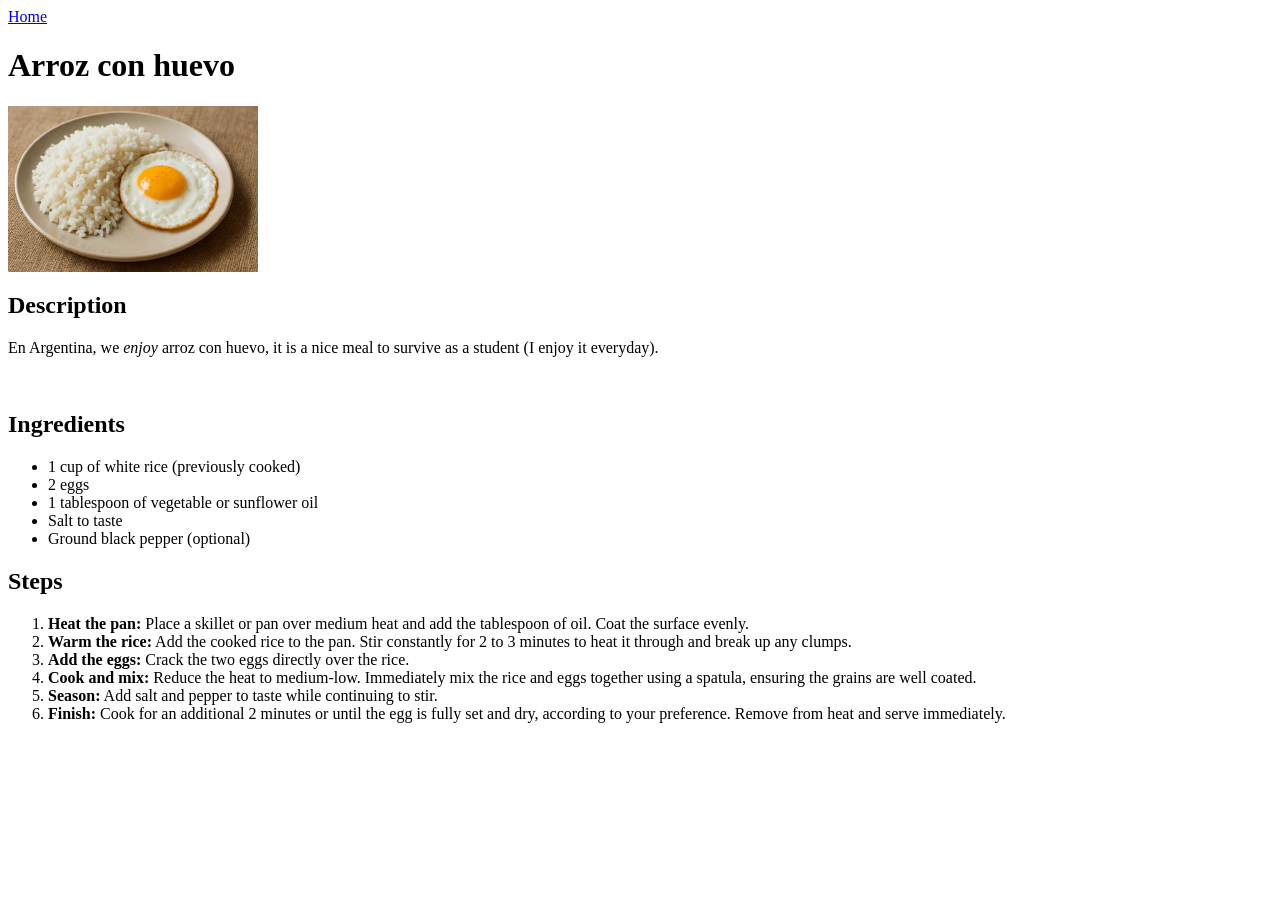
==== recipes/arroz_con_huevo.html @ e7a7014c "Adding two more recipes: torta parrilla AND Arroz con huevo" ====
<!DOCTYPE html lang="en">
<html>

<head>
    <meta charset="UTF-8">
    <meta name="viewport" content="width=device-width, initial-scale=1.0">
    <title>Arroz con huevo</title>
</head>


<body>
    <a href="../index.html">Home</a>
    <h1>Arroz con huevo</h1>
    <img src="../images/arroz_con_huevo.avif" width="250">
    <h2>Description</h2>
    <p>En Argentina, we <em>enjoy</em> arroz con huevo, it is a nice meal to survive as a student (I enjoy it everyday).</p>
    <br>
    
    <h2>Ingredients</h2>
    <ul>
        <li>1 cup of white rice (previously cooked)</li>
        <li>2 eggs</li>
        <li>1 tablespoon of vegetable or sunflower oil</li>
        <li>Salt to taste</li>
        <li>Ground black pepper (optional)</li>
    </ul>

    <h2>Steps</h2>
    <ol>
        <li><strong>Heat the pan:</strong> Place a skillet or pan over medium heat and add the tablespoon of oil. Coat the surface evenly.</li>
        <li><strong>Warm the rice:</strong> Add the cooked rice to the pan. Stir constantly for 2 to 3 minutes to heat it through and break up any clumps.</li>
        <li><strong>Add the eggs:</strong> Crack the two eggs directly over the rice.</li>
        <li><strong>Cook and mix:</strong> Reduce the heat to medium-low. Immediately mix the rice and eggs together using a spatula, ensuring the grains are well coated.</li>
        <li><strong>Season:</strong> Add salt and pepper to taste while continuing to stir.</li>
        <li><strong>Finish:</strong> Cook for an additional 2 minutes or until the egg is fully set and dry, according to your preference. Remove from heat and serve immediately.</li>
    </ol>

</body>
</html>
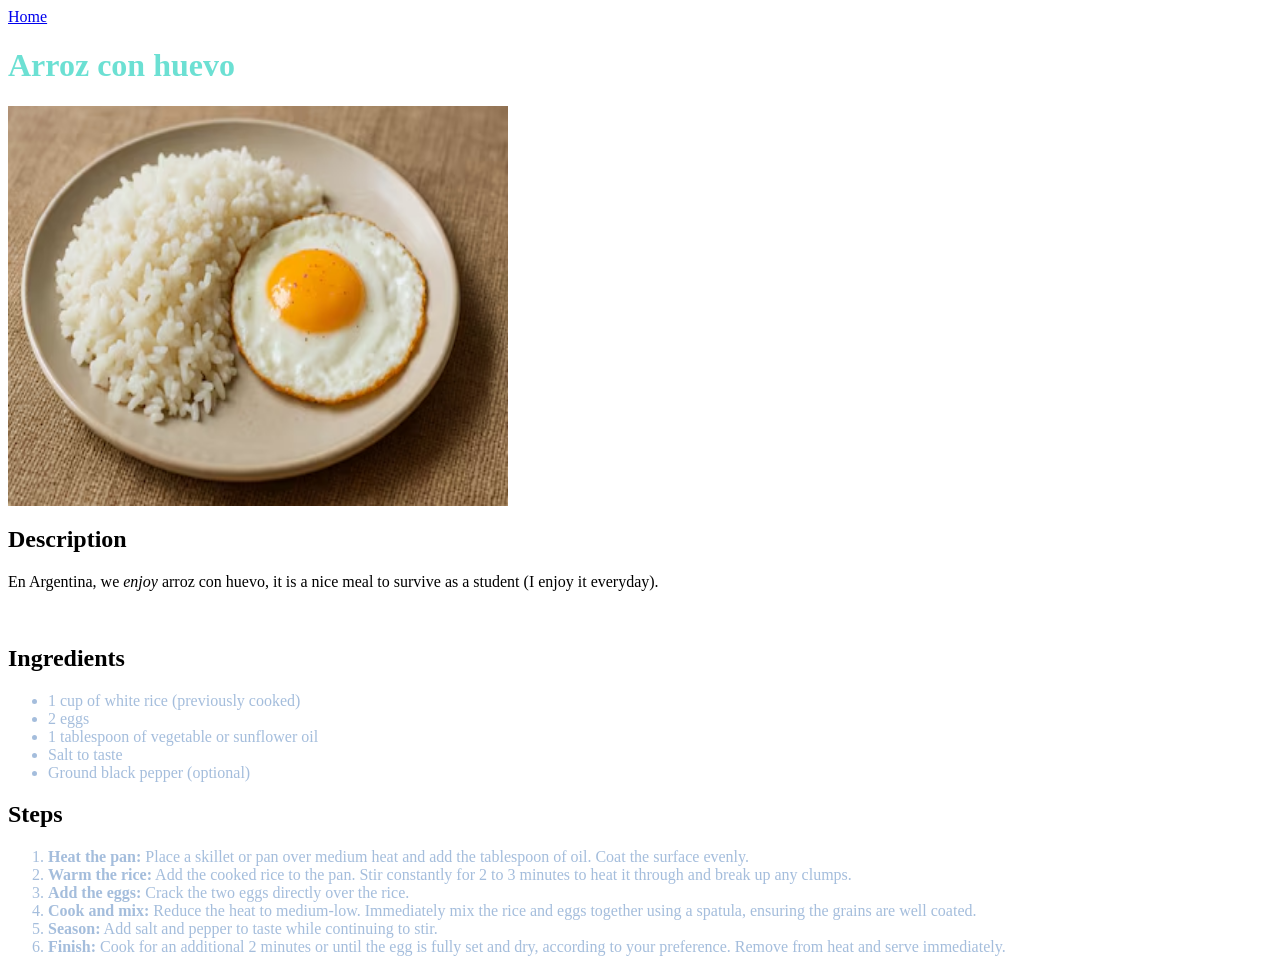
==== commit c3514f2b: "Add Styling w/ styles.css to make site better" ====
--- a/recipes/arroz_con_huevo.html
+++ b/recipes/arroz_con_huevo.html
@@ -5,13 +5,14 @@
     <meta charset="UTF-8">
     <meta name="viewport" content="width=device-width, initial-scale=1.0">
     <title>Arroz con huevo</title>
+    <link rel="stylesheet" href="../styles.css">
 </head>
 
 
 <body>
     <a href="../index.html">Home</a>
     <h1>Arroz con huevo</h1>
-    <img src="../images/arroz_con_huevo.avif" width="250">
+    <img src="../images/arroz_con_huevo.avif">
     <h2>Description</h2>
     <p>En Argentina, we <em>enjoy</em> arroz con huevo, it is a nice meal to survive as a student (I enjoy it everyday).</p>
     <br>
--- a/styles.css
+++ b/styles.css
@@ -0,0 +1,35 @@
+h1 {
+    color: rgba(60, 214, 196, 0.754)
+}
+
+li {
+    color: rgba(101, 143, 196, 0.593)
+}
+
+a.uno {
+    color: rgba(36, 233, 59, 0.754)
+}
+
+a.dos {
+    color: rgba(98, 244, 249, 0.754)
+}
+
+a.tres {
+    color: rgba(249, 86, 154, 0.754)
+}
+
+
+div.tu-madre {
+    color: rgba(241, 90, 20, 0.5)
+}
+
+
+#the-body {
+    background-color:rgba(0, 0, 0, 0.754);
+}
+
+
+img {
+    height: 400;
+    width: 500;
+}
